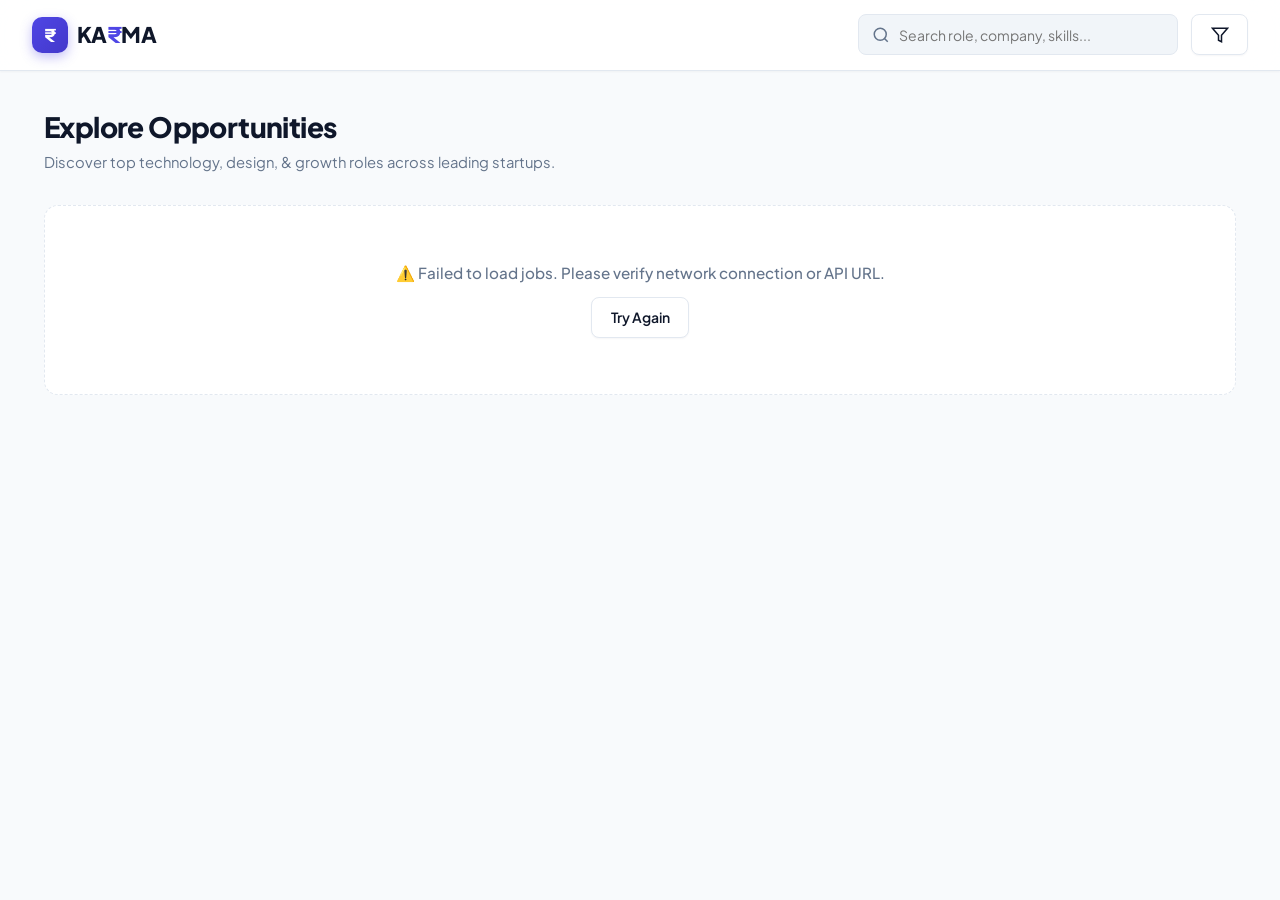
==== home.html @ 78abda28 "home.html" ====
<!DOCTYPE html>
<html lang="en">
<head>
  <meta charset="UTF-8">
  <meta name="viewport" content="width=device-width, initial-scale=1.0">
  <title>KA₹MA</title>
  <link rel="preconnect" href="https://fonts.googleapis.com">
  <link rel="preconnect" href="https://fonts.gstatic.com" crossorigin>
  <link href="https://fonts.googleapis.com/css2?family=Plus+Jakarta+Sans:wght@400;500;600;700;800&display=swap" rel="stylesheet">
  <link rel="stylesheet" href="style.css">
</head>
<body>
  <nav class="navbar">
    <div class="nav-left">
      <a href="home.html" class="logo">
        <div class="logo-icon">₹</div>
        <span>KA<span class="logo-accent">₹</span>MA</span>
      </a>
    </div>
    <div class="nav-right">
      <div class="search-wrapper">
        <svg class="search-icon" width="18" height="18" viewBox="0 0 24 24" fill="none" stroke="currentColor" stroke-width="2"><circle cx="11" cy="11" r="8"/><line x1="21" y1="21" x2="16.65" y2="16.65"/></svg>
        <input type="text" id="searchInput" class="search-input" placeholder="Search role, company, skills...">
      </div>
      <button class="btn btn-secondary icon-btn-text" onclick="openFilterModal()">
        <svg width="18" height="18" viewBox="0 0 24 24" fill="none" stroke="currentColor" stroke-width="2"><polygon points="22 3 2 3 10 12.46 10 19 14 21 14 12.46 22 3"/></svg>
        <span id="activeFilterBadge" class="filter-badge-dot hidden"></span>
      </button>
    </div>
  </nav>
  <main class="container">
    <div class="page-header">
      <div>
        <h2>Explore Opportunities</h2>
        <p class="text-subtitle">Discover top technology, design, & growth roles across leading startups.</p>
      </div>
    </div>
    <div id="jobsGrid" class="jobs-grid"></div>
  </main>
  <div id="filterModal" class="modal-backdrop">
    <div class="modal-card">
      <div class="modal-header">
        <div>
          <h3>Filter & Sort Jobs</h3>
          <p class="text-subtitle">Narrow down roles to fit your profile.</p>
        </div>
        <button type="button" class="close-modal" aria-label="Close modal" onclick="closeFilterModal()">
          <svg width="20" height="20" viewBox="0 0 24 24" fill="none" stroke="currentColor" stroke-width="2.5" stroke-linecap="round"><line x1="18" y1="6" x2="6" y2="18"/><line x1="6" y1="6" x2="18" y2="18"/></svg>
        </button>
      </div>
      <div class="modal-body">
        <div class="form-group">
          <label for="filterSector">Industry / Sector</label>
          <input type="text" id="filterSector" placeholder="e.g. Technology, Fintech, SaaS">
        </div>
        <div class="form-grid">
          <div class="form-group">
            <label for="filterMinPay">Min Pay (₹ LPA)</label>
            <input type="number" id="filterMinPay" placeholder="e.g. 12" min="0" step="0.5">
          </div>
          <div class="form-group">
            <label for="filterMaxExp">Max Experience (Years)</label>
            <input type="number" id="filterMaxExp" placeholder="e.g. 4" min="0">
          </div>
        </div>
        <div class="form-group">
          <label for="sortBy">Sort Listings By</label>
          <select id="sortBy">
            <option value="">Default Order</option>
            <option value="date-desc">Date: Newest First</option>
            <option value="date-asc">Date: Oldest First</option>
            <option value="pay-high">Pay: High to Low</option>
            <option value="pay-low">Pay: Low to High</option>
          </select>
        </div>
      </div>
      <div class="modal-footer">
        <button type="button" class="btn btn-secondary" onclick="resetFilters()">Reset All</button>
        <button type="button" class="btn btn-primary" onclick="applyFilters()">Apply Filters</button>
      </div>
    </div>
  </div>
  <div id="detailModal" class="modal-backdrop">
    <div class="modal-card modal-lg">
      <div class="modal-header">
        <div class="company-brand-header">
          <div id="detailAvatar" class="company-avatar-lg"></div>
          <div>
            <h3 id="detailRole">Job Title</h3>
            <p id="detailCompany" class="job-company-sub"></p>
          </div>
        </div>
        <button type="button" class="close-modal" aria-label="Close modal" onclick="closeDetailModal()">
          <svg width="20" height="20" viewBox="0 0 24 24" fill="none" stroke="currentColor" stroke-width="2.5" stroke-linecap="round"><line x1="18" y1="6" x2="6" y2="18"/><line x1="6" y1="6" x2="18" y2="18"/></svg>
        </button>
      </div>
      <div class="modal-body">
        <div id="detailMetrics" class="detail-metrics-grid"></div>
        <div class="detail-section">
          <h4>About the Role</h4>
          <div id="detailDescription" class="detail-description-body"></div>
        </div>
      </div>
      <div class="modal-footer" id="detailFooter"></div>
    </div>
  </div>
  <script src="script.js"></script>
</body>
</html>
---- style.css ----
:root {
  --primary: #4f46e5;
  --primary-hover: #4338ca;
  --primary-light: #eef2ff;
  --primary-ring: rgba(79, 70, 229, 0.2);
  --bg: #f8fafc;
  --card-bg: #ffffff;
  --text: #0f172a;
  --text-muted: #64748b;
  --border: #e2e8f0;
  --border-hover: #cbd5e1;
  --accent-emerald: #10b981;
  --accent-emerald-light: #ecfdf5;
  --accent-emerald-text: #047857;
  --shadow-xs: 0 1px 2px rgba(15, 23, 42, 0.04);
  --shadow-sm: 0 2px 8px rgba(15, 23, 42, 0.05);
  --shadow-md: 0 12px 24px -6px rgba(15, 23, 42, 0.08);
  --shadow-lg: 0 25px 50px -12px rgba(15, 23, 42, 0.18);
  --radius-sm: 8px;
  --radius-md: 14px;
  --radius-lg: 20px;
}

* {
  box-sizing: border-box;
  margin: 0;
  padding: 0;
  font-family: 'Plus Jakarta Sans', -apple-system, BlinkMacSystemFont, sans-serif;
}

body {
  background-color: var(--bg);
  color: var(--text);
  line-height: 1.5;
  -webkit-font-smoothing: antialiased;
}

.navbar {
  display: flex;
  justify-content: space-between;
  align-items: center;
  background: rgba(255, 255, 255, 0.88);
  padding: 0.9rem 2rem;
  border-bottom: 1px solid var(--border);
  position: sticky;
  top: 0;
  z-index: 100;
  backdrop-filter: blur(16px);
  box-shadow: var(--shadow-xs);
}

.nav-left {
  display: flex;
  align-items: center;
}

.logo {
  font-size: 1.35rem;
  font-weight: 800;
  color: var(--text);
  letter-spacing: -0.5px;
  text-decoration: none;
  display: flex;
  align-items: center;
  gap: 0.55rem;
}

.logo-icon {
  width: 36px;
  height: 36px;
  background: linear-gradient(135deg, var(--primary) 0%, var(--primary-hover) 100%);
  color: #fff;
  border-radius: 10px;
  display: flex;
  align-items: center;
  justify-content: center;
  font-size: 1.1rem;
  font-weight: 800;
  box-shadow: 0 4px 12px rgba(79, 70, 229, 0.35);
}

.logo-accent {
  color: var(--primary);
}
.nav-right {
  display: flex;
  gap: 0.85rem;
  align-items: center;
}

.search-wrapper {
  position: relative;
  display: flex;
  align-items: center;
}

.search-icon {
  position: absolute;
  left: 0.9rem;
  color: var(--text-muted);
  pointer-events: none;
}

.search-input {
  padding: 0.65rem 1rem 0.65rem 2.5rem;
  border: 1px solid var(--border);
  border-radius: var(--radius-sm);
  width: 320px;
  font-size: 0.875rem;
  background: #f1f5f9;
  transition: all 0.2s ease;
}

.search-input:focus {
  outline: none;
  border-color: var(--primary);
  background: #ffffff;
  box-shadow: 0 0 0 3px var(--primary-ring);
}

.container {
  max-width: 1240px;
  margin: 2.2rem auto 4rem;
  padding: 0 1.5rem;
}

.page-header {
  display: flex;
  justify-content: space-between;
  align-items: flex-end;
  margin-bottom: 2rem;
}

.page-header h2 {
  font-size: 1.75rem;
  font-weight: 800;
  letter-spacing: -0.6px;
}

.text-subtitle {
  color: var(--text-muted);
  font-size: 0.925rem;
  margin-top: 0.2rem;
}

.btn {
  display: inline-flex;
  align-items: center;
  justify-content: center;
  gap: 0.45rem;
  padding: 0.65rem 1.15rem;
  border-radius: var(--radius-sm);
  font-size: 0.875rem;
  font-weight: 600;
  border: 1px solid transparent;
  cursor: pointer;
  text-decoration: none;
  transition: all 0.18s ease;
  position: relative;
}

.btn-primary {
  background: var(--primary);
  color: #fff;
  box-shadow: 0 3px 10px rgba(79, 70, 229, 0.28);
}

.btn-primary:hover {
  background: var(--primary-hover);
  transform: translateY(-1px);
  box-shadow: 0 5px 14px rgba(79, 70, 229, 0.38);
}

.btn-secondary {
  background: #ffffff;
  color: var(--text);
  border-color: var(--border);
  box-shadow: var(--shadow-xs);
}

.btn-secondary:hover {
  background: #f8fafc;
  border-color: var(--border-hover);
}

.btn-lg {
  padding: 0.8rem 1.6rem;
  font-size: 0.95rem;
  border-radius: var(--radius-md);
}

.filter-badge-dot {
  width: 8px;
  height: 8px;
  background: var(--primary);
  border-radius: 50%;
  position: absolute;
  top: 6px;
  right: 6px;
}

.hidden {
  display: none !important;
}

.jobs-grid {
  display: grid;
  grid-template-columns: repeat(auto-fill, minmax(320px, 1fr));
  gap: 1.4rem;
}

.job-card {
  background: var(--card-bg);
  border: 1px solid var(--border);
  border-radius: var(--radius-md);
  padding: 1.4rem;
  display: flex;
  flex-direction: column;
  justify-content: space-between;
  box-shadow: var(--shadow-sm);
  transition: all 0.22s ease;
  position: relative;
}

.job-card:hover {
  transform: translateY(-4px);
  box-shadow: var(--shadow-md);
  border-color: var(--border-hover);
}

.job-card-top {
  display: flex;
  align-items: flex-start;
  gap: 0.9rem;
  margin-bottom: 0.9rem;
}

.company-avatar {
  width: 46px;
  height: 46px;
  border-radius: 12px;
  background: linear-gradient(135deg, #e0e7ff 0%, #c7d2fe 100%);
  color: var(--primary);
  display: flex;
  align-items: center;
  justify-content: center;
  font-weight: 800;
  font-size: 1.15rem;
  flex-shrink: 0;
}

.job-meta-header {
  flex: 1;
}

.job-title {
  font-size: 1.05rem;
  font-weight: 700;
  color: var(--text);
  line-height: 1.3;
}

.job-company {
  font-size: 0.85rem;
  color: var(--text-muted);
  font-weight: 600;
  margin-top: 0.15rem;
}

.badge-container {
  display: flex;
  gap: 0.45rem;
  flex-wrap: wrap;
  margin-bottom: 0.95rem;
}

.badge {
  display: inline-flex;
  align-items: center;
  gap: 0.3rem;
  background: var(--primary-light);
  color: var(--primary);
  padding: 0.28rem 0.68rem;
  border-radius: 20px;
  font-size: 0.75rem;
  font-weight: 600;
}

.badge-pay {
  background: var(--accent-emerald-light);
  color: var(--accent-emerald-text);
}

.job-desc-preview {
  font-size: 0.875rem;
  color: #475569;
  line-height: 1.5;
  margin-bottom: 1.25rem;
}

.read-more-btn {
  background: none;
  border: none;
  color: var(--primary);
  cursor: pointer;
  font-size: 0.825rem;
  font-weight: 700;
  display: inline-flex;
  align-items: center;
  gap: 0.25rem;
  padding: 0;
  margin-left: 0.35rem;
  transition: gap 0.15s ease;
}

.read-more-btn:hover {
  gap: 0.45rem;
  text-decoration: underline;
}

.card-footer {
  display: flex;
  justify-content: space-between;
  align-items: center;
  border-top: 1px solid var(--border);
  padding-top: 0.95rem;
  margin-top: auto;
}

.job-date {
  font-size: 0.75rem;
  color: var(--text-muted);
  font-weight: 500;
  display: flex;
  align-items: center;
  gap: 0.35rem;
}

.modal-backdrop {
  display: none;
  position: fixed;
  top: 0;
  left: 0;
  width: 100vw;
  height: 100vh;
  background: rgba(15, 23, 42, 0.55);
  backdrop-filter: blur(8px);
  justify-content: center;
  align-items: center;
  z-index: 1000;
  padding: 1.25rem;
  opacity: 0;
  transition: opacity 0.2s ease;
}

.modal-backdrop.active {
  display: flex;
  opacity: 1;
}

.modal-card {
  background: var(--card-bg);
  border-radius: var(--radius-lg);
  width: 100%;
  max-width: 540px;
  max-height: 90vh;
  display: flex;
  flex-direction: column;
  box-shadow: var(--shadow-lg);
  border: 1px solid var(--border);
  transform: translateY(12px) scale(0.98);
  transition: transform 0.22s ease;
  overflow: hidden;
}

.modal-backdrop.active .modal-card {
  transform: translateY(0) scale(1);
}

.modal-lg {
  max-width: 720px;
}

.modal-header {
  padding: 1.35rem 1.6rem;
  display: flex;
  justify-content: space-between;
  align-items: center;
  border-bottom: 1px solid var(--border);
  background: #ffffff;
}

.modal-header h3 {
  font-size: 1.25rem;
  font-weight: 800;
  letter-spacing: -0.3px;
}

.company-brand-header {
  display: flex;
  align-items: center;
  gap: 1rem;
}

.company-avatar-lg {
  width: 48px;
  height: 48px;
  border-radius: 12px;
  background: linear-gradient(135deg, #e0e7ff 0%, #c7d2fe 100%);
  color: var(--primary);
  display: flex;
  align-items: center;
  justify-content: center;
  font-weight: 800;
  font-size: 1.25rem;
  box-shadow: var(--shadow-xs);
}

.job-company-sub {
  color: var(--text-muted);
  font-size: 0.875rem;
  font-weight: 600;
  margin-top: 0.1rem;
}

.close-modal {
  background: #f1f5f9;
  border: 1px solid transparent;
  width: 36px;
  height: 36px;
  border-radius: 50%;
  cursor: pointer;
  color: var(--text-muted);
  display: inline-flex;
  align-items: center;
  justify-content: center;
  padding: 0;
  line-height: 1;
  flex-shrink: 0;
  transition: all 0.18s ease;
}

.close-modal:hover {
  background: #e2e8f0;
  color: var(--text);
  border-color: var(--border-hover);
  transform: rotate(90deg);
}

.close-modal:focus {
  outline: none;
  box-shadow: 0 0 0 3px var(--primary-ring);
}

.modal-body {
  padding: 1.6rem;
  overflow-y: auto;
  flex: 1;
}

.detail-metrics-grid {
  display: grid;
  grid-template-columns: repeat(2, 1fr);
  gap: 0.9rem;
  margin-bottom: 1.4rem;
}

.metric-box {
  background: #f8fafc;
  border: 1px solid var(--border);
  padding: 0.9rem 1.1rem;
  border-radius: var(--radius-md);
  display: flex;
  align-items: center;
  gap: 0.85rem;
}

.metric-icon {
  width: 38px;
  height: 38px;
  border-radius: 10px;
  background: #ffffff;
  border: 1px solid var(--border);
  display: flex;
  align-items: center;
  justify-content: center;
  color: var(--primary);
  flex-shrink: 0;
}

.metric-label {
  font-size: 0.725rem;
  text-transform: uppercase;
  letter-spacing: 0.5px;
  font-weight: 700;
  color: var(--text-muted);
}

.metric-value {
  font-size: 0.925rem;
  font-weight: 700;
  color: var(--text);
}

.detail-section h4 {
  font-size: 0.975rem;
  font-weight: 700;
  margin-bottom: 0.65rem;
  color: var(--text);
}

.detail-description-body {
  font-size: 0.925rem;
  color: #334155;
  white-space: pre-line;
  line-height: 1.65;
  background: #ffffff;
}

.modal-footer {
  padding: 1.15rem 1.6rem;
  border-top: 1px solid var(--border);
  background: #f8fafc;
  display: flex;
  justify-content: flex-end;
  align-items: center;
  gap: 0.75rem;
}

#jobForm {
  display: flex;
  flex-direction: column;
  height: 100%;
  overflow: hidden;
}

#jobForm .form-grid {
  padding: 1.6rem;
  overflow-y: auto;
}

.form-grid {
  display: grid;
  grid-template-columns: 1fr 1fr;
  gap: 1rem;
}

.full-width {
  grid-column: 1 / -1;
}

.form-group {
  margin-bottom: 0.85rem;
}

.form-group label {
  display: block;
  font-size: 0.775rem;
  font-weight: 700;
  margin-bottom: 0.4rem;
  color: var(--text);
  text-transform: uppercase;
  letter-spacing: 0.3px;
}

.form-group input, 
.form-group textarea, 
.form-group select {
  width: 100%;
  padding: 0.68rem 0.95rem;
  border: 1px solid var(--border);
  border-radius: var(--radius-sm);
  font-size: 0.875rem;
  background: #f8fafc;
  color: var(--text);
  transition: all 0.2s;
}

.form-group input:focus, 
.form-group textarea:focus, 
.form-group select:focus {
  outline: none;
  border-color: var(--primary);
  background: #fff;
  box-shadow: 0 0 0 3px var(--primary-ring);
}

.form-group textarea {
  resize: vertical;
  height: 110px;
}

.modal-actions {
  display: flex;
  justify-content: flex-end;
  gap: 0.75rem;
  padding: 1.15rem 1.6rem;
  background: #f8fafc;
  border-top: 1px solid var(--border);
}

.skeleton-card {
  background: #fff;
  border: 1px solid var(--border);
  border-radius: var(--radius-md);
  padding: 1.4rem;
  display: flex;
  flex-direction: column;
  gap: 1rem;
}

.skeleton-box {
  background: linear-gradient(90deg, #f1f5f9 25%, #e2e8f0 50%, #f1f5f9 75%);
  background-size: 200% 100%;
  animation: skeleton-pulse 1.5s infinite;
  border-radius: 6px;
}

@keyframes skeleton-pulse {
  0% { background-position: 200% 0; }
  100% { background-position: -200% 0; }
}

.loading-container {
  grid-column: 1 / -1;
  text-align: center;
  padding: 3.5rem 1.5rem;
  color: var(--text-muted);
  background: #ffffff;
  border: 1px dashed var(--border);
  border-radius: var(--radius-md);
  display: flex;
  flex-direction: column;
  align-items: center;
  gap: 0.75rem;
}

.loading-container p {
  font-size: 0.95rem;
  font-weight: 500;
}

@media (max-width: 768px) {
  .navbar {
    flex-direction: column;
    align-items: stretch;
    gap: 0.85rem;
    padding: 0.85rem 1rem;
  }
  .nav-left {
    justify-content: space-between;
  }
  .nav-right {
    width: 100%;
  }
  .search-wrapper {
    flex: 1;
  }
  .search-input {
    width: 100%;
  }
  .container {
    padding: 0 1rem;
    margin-top: 1.25rem;
  }
  .detail-metrics-grid {
    grid-template-columns: 1fr;
  }
  .form-grid {
    grid-template-columns: 1fr;
  }
  .modal-card {
    max-height: 94vh;
  }
}
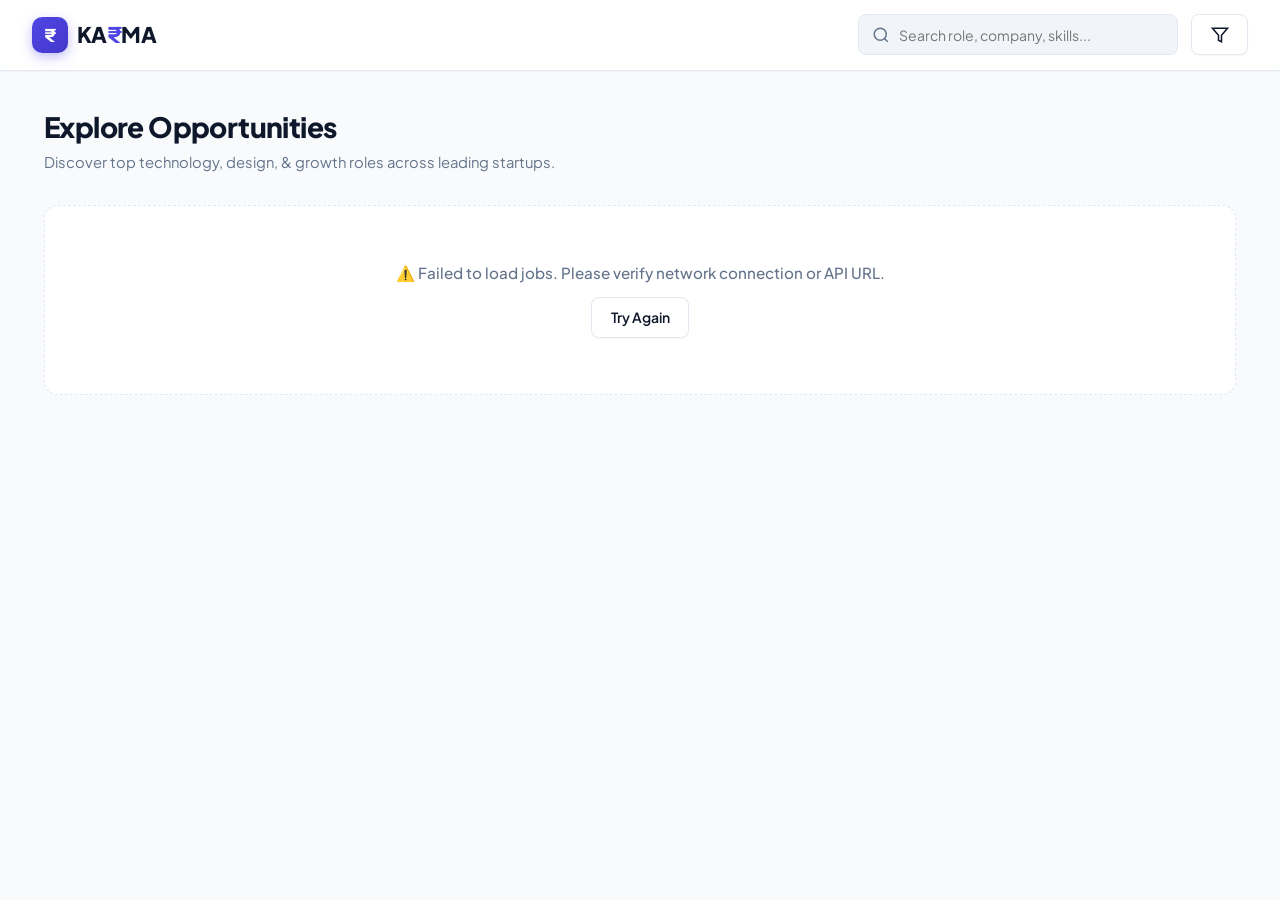
==== commit 137698d9: "home.html" ====
--- a/home.html
+++ b/home.html
@@ -4,7 +4,7 @@
   <meta charset="UTF-8">
   <meta name="viewport" content="width=device-width, initial-scale=1.0">
   <title>KA₹MA</title>
-  <link rel="preconnect" href="https://fonts.googleapis.com">
+<link rel="icon" type="image/svg+xml" href="data:image/svg+xml,<svg xmlns='http://www.w3.org/2000/svg' viewBox='0 0 36 36'><rect width='36' height='36' rx='10' fill='%234f46e5'/><text x='50% ' y='54%' dominant-baseline='middle' text-anchor='middle' font-family='Plus Jakarta Sans, sans-serif' font-size='20' font-weight='800' fill='%23ffffff'>₹</text></svg>">  <link rel="preconnect" href="https://fonts.googleapis.com">
   <link rel="preconnect" href="https://fonts.gstatic.com" crossorigin>
   <link href="https://fonts.googleapis.com/css2?family=Plus+Jakarta+Sans:wght@400;500;600;700;800&display=swap" rel="stylesheet">
   <link rel="stylesheet" href="style.css">
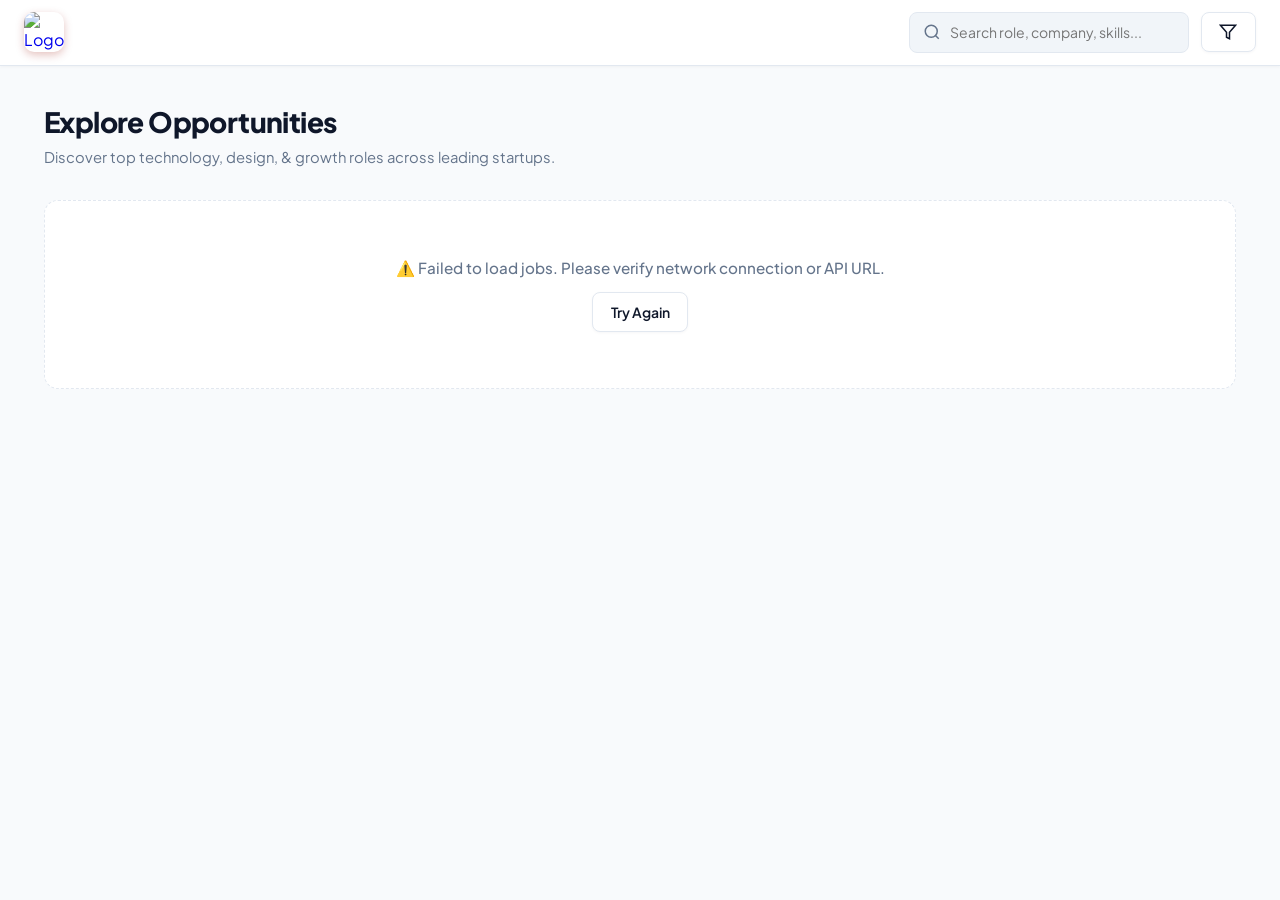
==== commit e8f73d6f: "home.html" ====
--- a/home.html
+++ b/home.html
@@ -3,8 +3,9 @@
 <head>
   <meta charset="UTF-8">
   <meta name="viewport" content="width=device-width, initial-scale=1.0">
-  <title>KA₹MA</title>
-<link rel="icon" type="image/svg+xml" href="data:image/svg+xml,<svg xmlns='http://www.w3.org/2000/svg' viewBox='0 0 36 36'><rect width='36' height='36' rx='10' fill='%234f46e5'/><text x='50% ' y='54%' dominant-baseline='middle' text-anchor='middle' font-family='Plus Jakarta Sans, sans-serif' font-size='20' font-weight='800' fill='%23ffffff'>₹</text></svg>">  <link rel="preconnect" href="https://fonts.googleapis.com">
+  <title>Explore Jobs</title>
+  <link rel="icon" type="image/jpeg" href="j.jpeg">
+  <link rel="preconnect" href="https://fonts.googleapis.com">
   <link rel="preconnect" href="https://fonts.gstatic.com" crossorigin>
   <link href="https://fonts.googleapis.com/css2?family=Plus+Jakarta+Sans:wght@400;500;600;700;800&display=swap" rel="stylesheet">
   <link rel="stylesheet" href="style.css">
@@ -13,8 +14,7 @@
   <nav class="navbar">
     <div class="nav-left">
       <a href="home.html" class="logo">
-        <div class="logo-icon">₹</div>
-        <span>KA<span class="logo-accent">₹</span>MA</span>
+        <img src="j.jpeg" alt="Logo" class="logo-img">
       </a>
     </div>
     <div class="nav-right">
@@ -28,6 +28,7 @@
       </button>
     </div>
   </nav>
+
   <main class="container">
     <div class="page-header">
       <div>
@@ -37,6 +38,7 @@
     </div>
     <div id="jobsGrid" class="jobs-grid"></div>
   </main>
+
   <div id="filterModal" class="modal-backdrop">
     <div class="modal-card">
       <div class="modal-header">
@@ -80,6 +82,7 @@
       </div>
     </div>
   </div>
+
   <div id="detailModal" class="modal-backdrop">
     <div class="modal-card modal-lg">
       <div class="modal-header">
--- a/style.css
+++ b/style.css
@@ -1,21 +1,18 @@
 :root {
-  --primary: #4f46e5;
-  --primary-hover: #4338ca;
-  --primary-light: #eef2ff;
-  --primary-ring: rgba(79, 70, 229, 0.2);
+  --primary: #990f02;
+  --primary-hover: #7a0c02;
+  --primary-light: #fdf2f2;
+  --primary-ring: rgba(153, 15, 2, 0.22);
   --bg: #f8fafc;
   --card-bg: #ffffff;
   --text: #0f172a;
   --text-muted: #64748b;
   --border: #e2e8f0;
   --border-hover: #cbd5e1;
-  --accent-emerald: #10b981;
-  --accent-emerald-light: #ecfdf5;
-  --accent-emerald-text: #047857;
-  --shadow-xs: 0 1px 2px rgba(15, 23, 42, 0.04);
-  --shadow-sm: 0 2px 8px rgba(15, 23, 42, 0.05);
-  --shadow-md: 0 12px 24px -6px rgba(15, 23, 42, 0.08);
-  --shadow-lg: 0 25px 50px -12px rgba(15, 23, 42, 0.18);
+  --shadow-xs: 0 1px 3px rgba(15, 23, 42, 0.04);
+  --shadow-sm: 0 4px 12px rgba(15, 23, 42, 0.06);
+  --shadow-md: 0 16px 32px -8px rgba(15, 23, 42, 0.10);
+  --shadow-lg: 0 25px 50px -12px rgba(15, 23, 42, 0.20);
   --radius-sm: 8px;
   --radius-md: 14px;
   --radius-lg: 20px;
@@ -39,53 +36,48 @@
   display: flex;
   justify-content: space-between;
   align-items: center;
-  background: rgba(255, 255, 255, 0.88);
-  padding: 0.9rem 2rem;
+  flex-wrap: nowrap;
+  background: rgba(255, 255, 255, 0.95);
+  padding: 0.75rem 1.5rem;
   border-bottom: 1px solid var(--border);
   position: sticky;
   top: 0;
   z-index: 100;
-  backdrop-filter: blur(16px);
+  backdrop-filter: blur(18px);
   box-shadow: var(--shadow-xs);
+  gap: 1rem;
 }
 
 .nav-left {
   display: flex;
   align-items: center;
+  flex-shrink: 0;
 }
 
 .logo {
-  font-size: 1.35rem;
-  font-weight: 800;
-  color: var(--text);
-  letter-spacing: -0.5px;
+  display: flex;
+  align-items: center;
   text-decoration: none;
-  display: flex;
-  align-items: center;
-  gap: 0.55rem;
-}
-
-.logo-icon {
-  width: 36px;
-  height: 36px;
-  background: linear-gradient(135deg, var(--primary) 0%, var(--primary-hover) 100%);
-  color: #fff;
+}
+
+.logo-img {
+  width: 40px;
+  height: 40px;
+  object-fit: cover;
   border-radius: 10px;
-  display: flex;
-  align-items: center;
-  justify-content: center;
-  font-size: 1.1rem;
-  font-weight: 800;
-  box-shadow: 0 4px 12px rgba(79, 70, 229, 0.35);
-}
-
-.logo-accent {
-  color: var(--primary);
-}
+  box-shadow: 0 3px 8px rgba(153, 15, 2, 0.25);
+  transition: transform 0.2s ease;
+}
+
+.logo-img:hover {
+  transform: scale(1.05);
+}
+
 .nav-right {
   display: flex;
-  gap: 0.85rem;
-  align-items: center;
+  gap: 0.75rem;
+  align-items: center;
+  flex-wrap: nowrap;
 }
 
 .search-wrapper {
@@ -105,17 +97,18 @@
   padding: 0.65rem 1rem 0.65rem 2.5rem;
   border: 1px solid var(--border);
   border-radius: var(--radius-sm);
-  width: 320px;
+  width: 280px;
   font-size: 0.875rem;
   background: #f1f5f9;
-  transition: all 0.2s ease;
+  transition: all 0.22s ease;
 }
 
 .search-input:focus {
   outline: none;
   border-color: var(--primary);
   background: #ffffff;
-  box-shadow: 0 0 0 3px var(--primary-ring);
+  box-shadow: 0 0 0 3.5px var(--primary-ring);
+  width: 300px;
 }
 
 .container {
@@ -148,7 +141,7 @@
   align-items: center;
   justify-content: center;
   gap: 0.45rem;
-  padding: 0.65rem 1.15rem;
+  padding: 0.62rem 1.1rem;
   border-radius: var(--radius-sm);
   font-size: 0.875rem;
   font-weight: 600;
@@ -157,18 +150,19 @@
   text-decoration: none;
   transition: all 0.18s ease;
   position: relative;
+  white-space: nowrap;
 }
 
 .btn-primary {
   background: var(--primary);
   color: #fff;
-  box-shadow: 0 3px 10px rgba(79, 70, 229, 0.28);
+  box-shadow: 0 3px 10px rgba(153, 15, 2, 0.28);
 }
 
 .btn-primary:hover {
   background: var(--primary-hover);
   transform: translateY(-1px);
-  box-shadow: 0 5px 14px rgba(79, 70, 229, 0.38);
+  box-shadow: 0 5px 14px rgba(153, 15, 2, 0.38);
 }
 
 .btn-secondary {
@@ -181,6 +175,7 @@
 .btn-secondary:hover {
   background: #f8fafc;
   border-color: var(--border-hover);
+  color: var(--primary);
 }
 
 .btn-lg {
@@ -218,7 +213,7 @@
   flex-direction: column;
   justify-content: space-between;
   box-shadow: var(--shadow-sm);
-  transition: all 0.22s ease;
+  transition: all 0.25s cubic-bezier(0.16, 1, 0.3, 1);
   position: relative;
 }
 
@@ -239,7 +234,7 @@
   width: 46px;
   height: 46px;
   border-radius: 12px;
-  background: linear-gradient(135deg, #e0e7ff 0%, #c7d2fe 100%);
+  background: linear-gradient(135deg, #fdf2f2 0%, #fecaca 100%);
   color: var(--primary);
   display: flex;
   align-items: center;
@@ -247,6 +242,7 @@
   font-weight: 800;
   font-size: 1.15rem;
   flex-shrink: 0;
+  box-shadow: inset 0 1px 2px rgba(255, 255, 255, 0.6);
 }
 
 .job-meta-header {
@@ -287,8 +283,9 @@
 }
 
 .badge-pay {
-  background: var(--accent-emerald-light);
-  color: var(--accent-emerald-text);
+  background: #fdf2f2;
+  color: #990f02;
+  border: 1px solid rgba(153, 15, 2, 0.15);
 }
 
 .job-desc-preview {
@@ -350,7 +347,7 @@
   z-index: 1000;
   padding: 1.25rem;
   opacity: 0;
-  transition: opacity 0.2s ease;
+  transition: opacity 0.22s ease;
 }
 
 .modal-backdrop.active {
@@ -369,7 +366,7 @@
   box-shadow: var(--shadow-lg);
   border: 1px solid var(--border);
   transform: translateY(12px) scale(0.98);
-  transition: transform 0.22s ease;
+  transition: transform 0.25s cubic-bezier(0.16, 1, 0.3, 1);
   overflow: hidden;
 }
 
@@ -406,7 +403,7 @@
   width: 48px;
   height: 48px;
   border-radius: 12px;
-  background: linear-gradient(135deg, #e0e7ff 0%, #c7d2fe 100%);
+  background: linear-gradient(135deg, #fdf2f2 0%, #fecaca 100%);
   color: var(--primary);
   display: flex;
   align-items: center;
@@ -642,22 +639,17 @@
 
 @media (max-width: 768px) {
   .navbar {
-    flex-direction: column;
-    align-items: stretch;
-    gap: 0.85rem;
-    padding: 0.85rem 1rem;
-  }
-  .nav-left {
-    justify-content: space-between;
-  }
-  .nav-right {
-    width: 100%;
-  }
-  .search-wrapper {
-    flex: 1;
+    padding: 0.65rem 0.85rem;
+    gap: 0.5rem;
   }
   .search-input {
-    width: 100%;
+    width: 150px;
+  }
+  .search-input:focus {
+    width: 170px;
+  }
+  .btn-label-text {
+    display: none;
   }
   .container {
     padding: 0 1rem;
@@ -672,4 +664,4 @@
   .modal-card {
     max-height: 94vh;
   }
-}+}
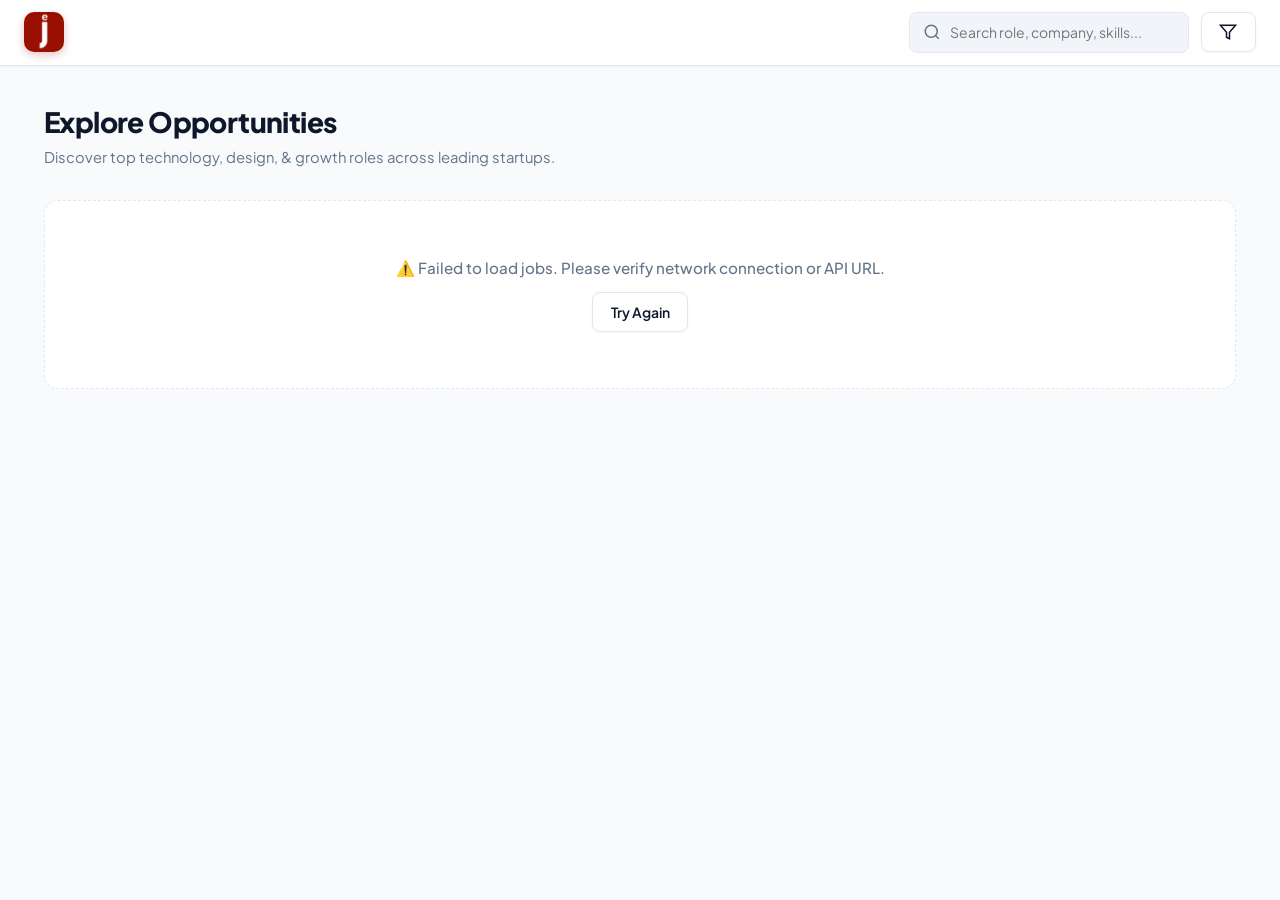
==== commit 172eb2ad: "home.html" ====
--- a/home.html
+++ b/home.html
@@ -3,8 +3,8 @@
 <head>
   <meta charset="UTF-8">
   <meta name="viewport" content="width=device-width, initial-scale=1.0">
-  <title>Explore Jobs</title>
-  <link rel="icon" type="image/jpeg" href="j.jpeg">
+  <title>ejobz</title>
+<link rel="icon" type="image/jpeg" href="j.jpeg?v=1">
   <link rel="preconnect" href="https://fonts.googleapis.com">
   <link rel="preconnect" href="https://fonts.gstatic.com" crossorigin>
   <link href="https://fonts.googleapis.com/css2?family=Plus+Jakarta+Sans:wght@400;500;600;700;800&display=swap" rel="stylesheet">
